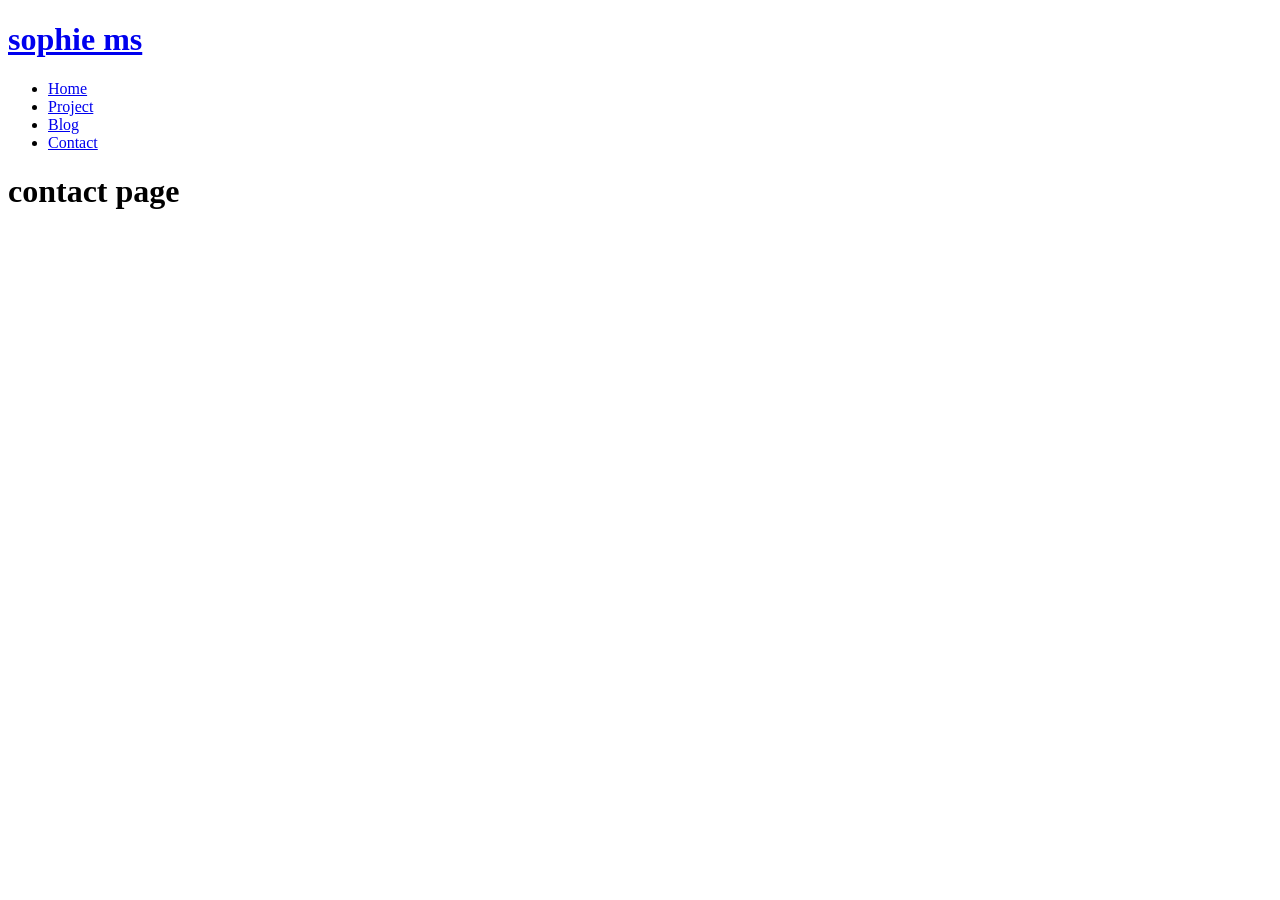
==== contact.html @ 37351f99 "i learn header structure for my project" ====
<!doctype html>
<html lang="en">
  <head>
    <meta charset="UTF-8" />
    <meta name="viewport" content="width=device-width, initial-scale=1.0" />
    <title>contact | portfolio</title>
    <link rel="shortcut icon" href="./images/logo.png" type="image/x-icon" />
  </head>

  <body>
    <header>
      <a href="./index.html">
        <h1>sophie ms</h1>
      </a>
      <nav>
        <ul>
          <li><a href="./index.html">Home</a></li>
          <li><a href="./project.html">Project</a></li>
          <li><a href="./blog.html">Blog</a></li>
          <li><a href="./contact.html">Contact</a></li>
        </ul>
      </nav>
    </header>
    <main>
      <h1>contact page</h1>
    </main>
  </body>
</html>
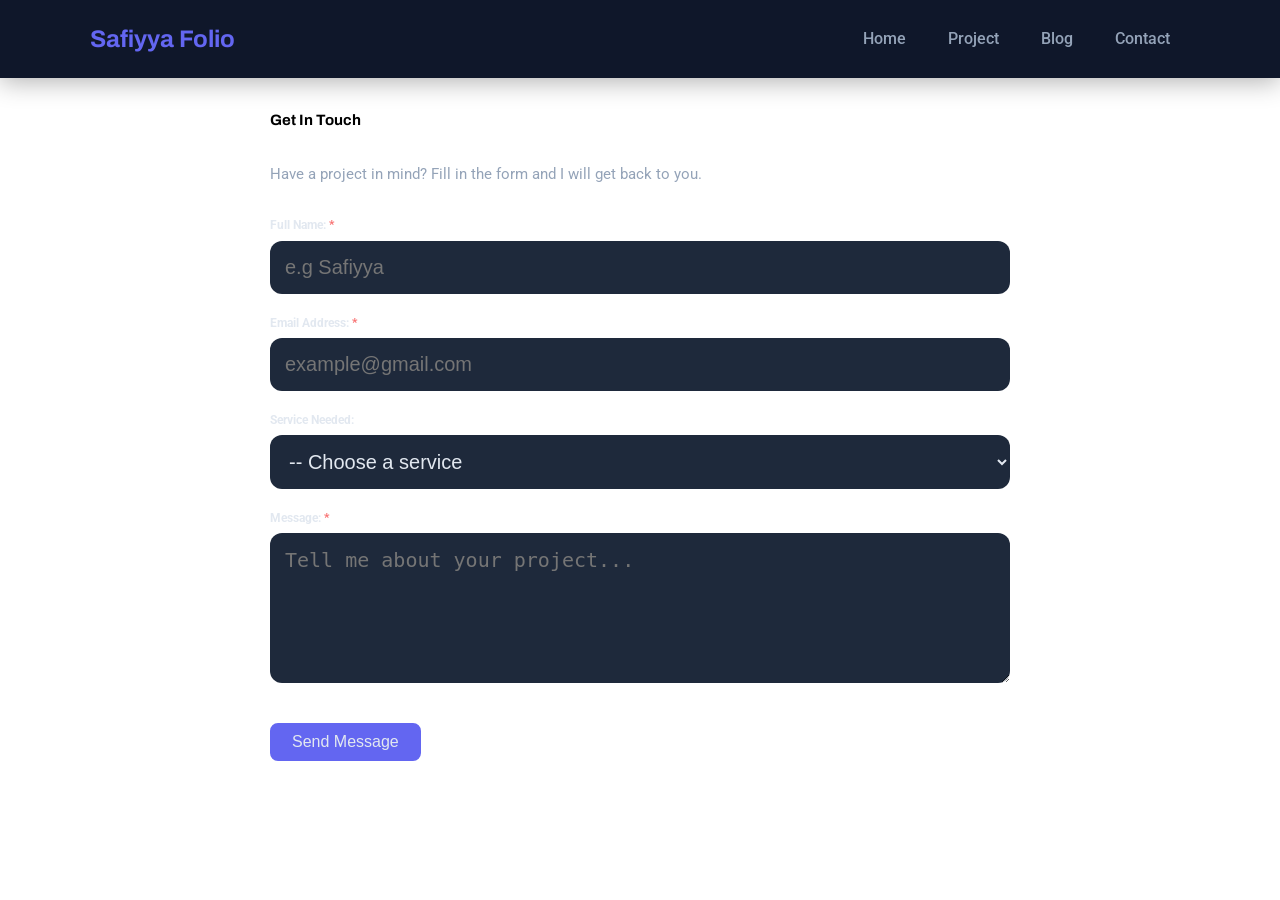
==== commit 6d57b194: "Refactor contact page layout and styles; add new home and contact CSS files" ====
--- a/contact.html
+++ b/contact.html
@@ -3,26 +3,78 @@
   <head>
     <meta charset="UTF-8" />
     <meta name="viewport" content="width=device-width, initial-scale=1.0" />
-    <title>contact | portfolio</title>
+    <title>Contact | Portfolio</title>
     <link rel="shortcut icon" href="./images/logo.png" type="image/x-icon" />
+    <link rel="stylesheet" href="./css/global.css" />
+    <link rel="stylesheet" href="./css/variable.css" />
+    <link rel="stylesheet" href="./css/contact.css">
   </head>
+  <body>
+    <!-- header section -->
+    <header class="center-content">
+      <div class="max-width head-section">
+        <!-- brand -->
+        <a href="./index.html">
+          <h1>Safiyya Folio</h1>
+        </a>
 
-  <body>
-    <header>
-      <a href="./index.html">
-        <h1>sophie ms</h1>
-      </a>
-      <nav>
-        <ul>
-          <li><a href="./index.html">Home</a></li>
-          <li><a href="./project.html">Project</a></li>
-          <li><a href="./blog.html">Blog</a></li>
-          <li><a href="./contact.html">Contact</a></li>
-        </ul>
-      </nav>
+        <!-- navigation links -->
+        <nav>
+          <ul>
+            <li><a href="./index.html">Home</a></li>
+            <li><a href="./project.html">Project</a></li>
+            <li><a href="./blog.html">Blog</a></li>
+            <li><a href="./contact.html">Contact</a></li>
+          </ul>
+        </nav>
+      </div>
     </header>
-    <main>
-      <h1>contact page</h1>
+
+    <!-- main section -->
+    <main class="center-content">
+      <!-- contact section -->
+      <section class="max-width contact-content">
+        <div class="container">
+          <h1 class="title">Get In Touch</h1>
+          <p>
+            Have a project in mind? Fill in the form and I will get back to you.
+          </p>
+
+          <!-- form section -->
+          <form action="">
+            <div class="input-group">
+              <label for="name">Full Name: <span>*</span></label>
+              <input type="text" name="name" id="name" placeholder="e.g Safiyya" required>
+            </div>
+
+            <div class="input-group">
+              <label for="email">Email Address: <span>*</span></label>
+              <input type="email" name="emal" id="email" placeholder="example@gmail.com" required>
+            </div>
+
+            <div class="input-group">
+              <label for="service">Service Needed: </label>
+              <select id="service" name="service">
+                <option value="">-- Choose a service</option>
+                <option value="web-design">Web Design</option>
+                <option value="web-app">Web Application</option>
+                <option value="other">Other</option>
+              </select>
+            </div>
+
+            <div class="input-group">
+              <label for="message">Message: <span>*</span></label>
+              <textarea name="message" id="message" placeholder="Tell me about your project..."></textarea>
+            </div>
+
+            <div class="cta">
+              <button type="submit" class="btn w-full">Send Message</button>
+            </div>
+
+          </form> 
+          
+        </div>
+      </section>
     </main>
   </body>
-</html>
+</html>
--- a/css/global.css
+++ b/css/global.css
@@ -0,0 +1,129 @@
+@import url("https://fonts.googleapis.com/css2?family=Archivo:ital,wght@0,100..900;1,100..900&family=Roboto:ital,wght@0,100..900;1,100..900&display=swap");
+
+* {
+  padding: 0;
+  margin: 0;
+  box-sizing: border-box;
+}
+
+html {
+  font-size: 62.5%;
+  scroll-behavior: smooth;
+}
+body {
+  font-family: "Roboto", sans-serif;
+  font-optical-sizing: auto;
+  font-style: normal;
+  font-variation-settings: "wdth" 100;
+  line-height: 1.6;
+}
+
+a {
+  text-decoration: none;
+  color: inherit;
+}
+h1,
+h2,
+h3,
+h4,
+h5,
+h6 {
+  color: var(--primary);
+  font-weight: bold;
+  font-family: "Archivo", sans-serif;
+  font-optical-sizing: auto;
+  font-style: normal;
+  font-variation-settings: "wdth" 100;
+}
+
+/* button style */
+.btn {
+  display: inline-block;
+  padding: 0.8rem 2rem;
+  border-radius: var(--rounded-sm);
+  background-color: var(--color-primary);
+  color: var(--color-text);
+  outline: none;
+  border: 2px solid var(--color-primary);
+  font-size: 1.6rem;
+  font-weight: 500;
+  text-decoration: none;
+  transition: var(--transition);
+}
+.btn:hover {
+  background-color: var(--color-primary-dark);
+  color: var(--color-text);
+  transform: translateY(-2px);
+}
+.btn-secondary{
+  background-color: var(--color-dark);
+  color: var(--color-primary);
+}
+.btn-secondary:hover{
+  background-color: var(--color-primary);
+  color: var(--color-text);
+}
+.btn-ghost{
+  background-color: transparent;
+  color: var(--color-primary);
+  border: 2px solid var(--color-primary)
+}
+.btn-ghost:hover{
+  background-color: var(--color-primary);
+  color: var(--color-text);
+}
+.btn-rounded-full{
+  border-radius: var(--rounded-full);
+}
+
+/* size styles */
+.center-content{
+  display: flex;
+  justify-content: center;
+  align-items: center;
+}
+.max-width{
+  width: 100%;
+  max-width: var(--max-width);
+  margin: 0 auto;
+}
+
+.bg-dark{
+  background-color: var(--color-dark);
+}
+
+.bg-light{
+  background-color: var(--color-card);
+}
+
+
+/* Global Styles */
+/* Header styles */
+header {
+  background-color: var(--color-dark);
+  padding: 2rem 0;
+  box-shadow: var(--shadow);
+}
+.head-section{
+  display: flex;
+  justify-content: space-between;
+  align-items: center;
+}
+.head-section a h1{
+  font-size: 2.4rem;
+  color: var(--color-primary);
+}
+
+nav ul li{
+  list-style: none;
+  display: inline-block;
+  margin-right: 2rem;
+}
+
+nav ul li a{
+  font-size: 1.6rem;
+  color: var(--color-muted);
+  margin-left: 2rem;
+  font-weight: 500;
+  transition: var(--transition);
+}
--- a/css/variable.css
+++ b/css/variable.css
@@ -0,0 +1,24 @@
+
+/* Root Variables */
+:root {
+  --color-primary: #6366f1;
+  --color-primary-dark: #4338ca;
+  --color-dark: #0f172a;
+  --color-footer-bg: #060d1a;
+  --color-card: #1e293b;
+  --color-text: #e2e8f0;
+  --color-muted: #94a3b8;
+  --color-error: #f87171;
+  --color-success: #4ade80;
+  --shadow: 0 4px 24px rgba(0, 0, 0, 0.3);
+  --transition: all 0.3s ease;
+  --max-width: 1100px;
+
+  /* rounded corners */
+  --rounded-sm: 8px;
+  --rounded-md: 12px;
+  --rounded-lg: 16px;
+  --rounded-full: 9999px;
+
+  --transition: all 0.3s ease;
+}
--- a/css/contact.css
+++ b/css/contact.css
@@ -0,0 +1,58 @@
+/* Contact Page Styles */
+
+.container {
+    max-width: 800px;
+    margin: 0 auto;
+    padding: 3rem;
+}
+.container p{
+    font-size: 1.5rem;
+    line-height: 1.6;
+    color: var(--color-muted);
+    margin: 3rem 0;
+}
+
+.input-group{
+    display: flex;
+    flex-direction: column;
+    margin-bottom: 2rem;
+}
+.input-group label{
+  color: var(--color-text);
+  font-weight: bold;
+  font-size: 1.2rem;
+  margin-bottom: 0.5rem;
+}
+.input-group label span{
+  color: var(--color-error);
+}
+
+.input-group input[type="text"],
+.input-group input[type="email"],
+.input-group textarea,
+.input-group select{
+  padding: 1.5rem;
+  border: 1px solid var(--color-muted-tp);
+  border-radius: var(--rounded-md);
+  background-color: var(--color-card);
+  color: var(--color-text);
+  font-size: 2rem;
+  transition: var(--transition);
+}
+.input-group textarea{
+  min-height: 150px;
+  resize: vertical;
+}
+
+.input-group input[type="text"]:focus,
+.input-group input[type="email"]:focus,
+.input-group textarea:focus,
+.input-group select:focus{
+  border-color: var(--color-primary);
+  box-shadow: var(--shadow);
+  outline: none;
+}
+
+.cta{
+  margin-top: 4rem;
+}
